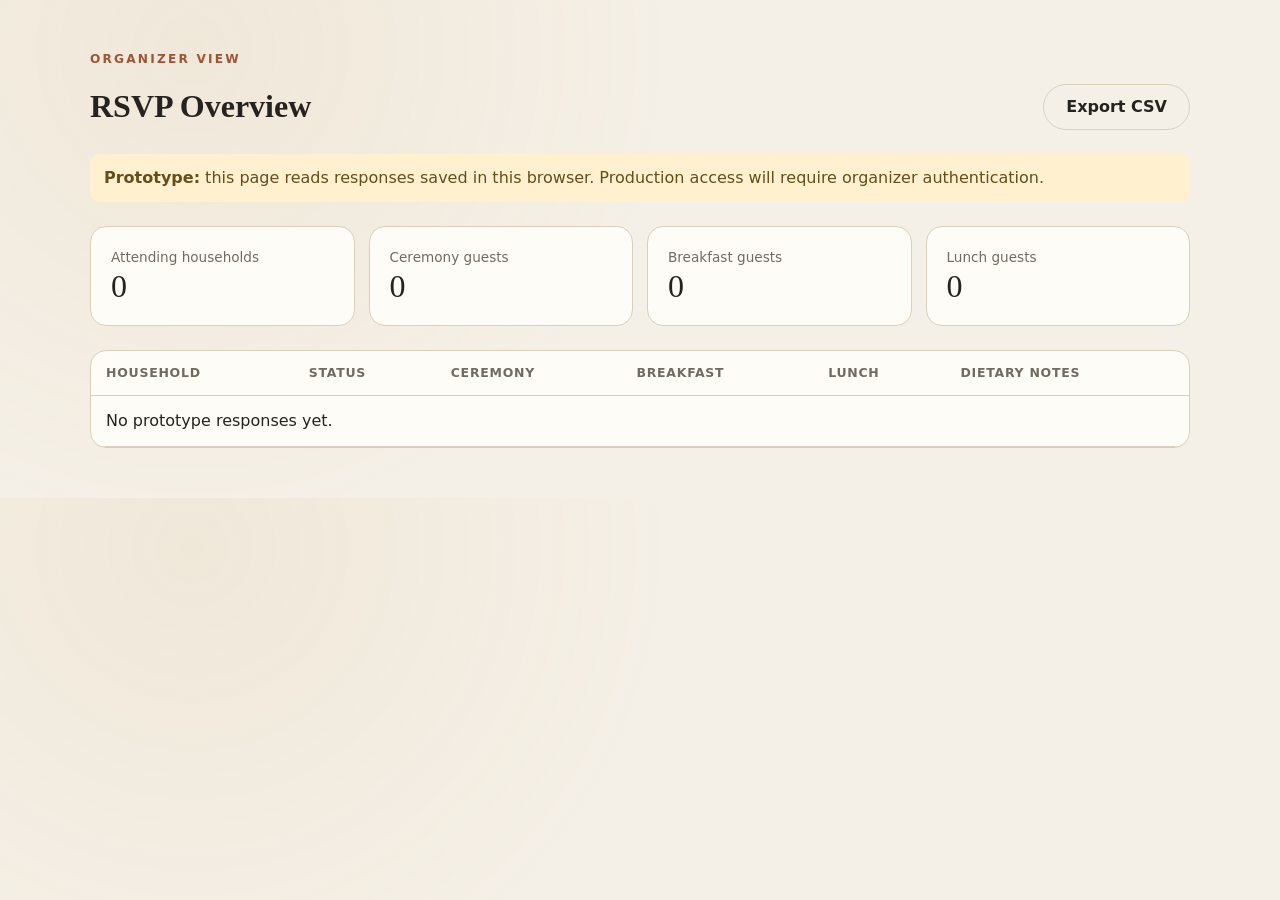
==== admin.html @ 560d62ce "Build initial Gruhapravesha RSVP prototype" ====
<!doctype html>
<html lang="en">
<head>
  <meta charset="utf-8">
  <meta name="viewport" content="width=device-width, initial-scale=1">
  <title>RSVP Overview</title>
  <link rel="stylesheet" href="styles.css">
  <style>
    .admin-shell{width:min(100% - 32px,1100px);margin:50px auto}.admin-head{display:flex;justify-content:space-between;align-items:end;gap:20px;margin-bottom:24px}.admin-head h1{margin:0;font-family:var(--heading)}.prototype-note{padding:12px 14px;border-radius:10px;background:#fff1cf;color:#654d1c}.stats{display:grid;grid-template-columns:repeat(4,1fr);gap:14px;margin:24px 0}.stat{padding:20px;border:1px solid var(--line);border-radius:16px;background:var(--surface)}.stat span{display:block;color:var(--muted);font-size:.85rem}.stat strong{font:400 2rem var(--heading)}.table-wrap{overflow:auto;border:1px solid var(--line);border-radius:16px;background:var(--surface)}table{width:100%;border-collapse:collapse;white-space:nowrap}th,td{padding:13px 15px;border-bottom:1px solid var(--line);text-align:left}th{font-size:.78rem;text-transform:uppercase;letter-spacing:.06em;color:var(--muted)}@media(max-width:760px){.stats{grid-template-columns:1fr 1fr}.admin-head{align-items:start;flex-direction:column}}
  </style>
</head>
<body>
  <main class="admin-shell">
    <div class="admin-head"><div><p class="eyebrow">Organizer view</p><h1>RSVP Overview</h1></div><button class="button button-secondary" id="export">Export CSV</button></div>
    <p class="prototype-note"><strong>Prototype:</strong> this page reads responses saved in this browser. Production access will require organizer authentication.</p>
    <section class="stats" id="stats"></section>
    <div class="table-wrap"><table><thead><tr><th>Household</th><th>Status</th><th>Ceremony</th><th>Breakfast</th><th>Lunch</th><th>Dietary notes</th></tr></thead><tbody id="responses"></tbody></table></div>
  </main>
  <script src="admin.js"></script>
</body>
</html>
---- styles.css ----
:root {
  /* Theme tokens: replace these when the final invitation style is selected. */
  --canvas: #f5f0e7;
  --surface: rgba(255, 253, 248, 0.94);
  --ink: #25231f;
  --muted: #706b62;
  --accent: #9d5538;
  --accent-dark: #773a25;
  --gold: #ae842f;
  --line: #d9cfbd;
  --success: #48664d;
  --danger: #a2382a;
  --shadow: 0 24px 70px rgba(72, 52, 29, 0.12);
  --radius: 22px;
  --heading: "Libre Baskerville", Georgia, serif;
  --body: "DM Sans", system-ui, sans-serif;
}

* { box-sizing: border-box; }
body {
  margin: 0;
  color: var(--ink);
  background:
    radial-gradient(circle at 15% 10%, rgba(174,132,47,.08), transparent 30rem),
    var(--canvas);
  font-family: var(--body);
  line-height: 1.5;
}
button, input, textarea { font: inherit; }
button, .choice-card, .segmented label { cursor: pointer; }

.page-shell { width: min(100% - 32px, 760px); margin: 0 auto; }
.event-header { padding: 72px 16px 42px; text-align: center; }
.eyebrow {
  margin: 0 0 14px;
  color: var(--accent);
  font-size: .76rem;
  font-weight: 600;
  letter-spacing: .18em;
  text-transform: uppercase;
}
.event-header h1 {
  margin: 0;
  color: var(--accent-dark);
  font: 400 clamp(2.4rem, 8vw, 4.25rem)/1.08 var(--heading);
}
.event-date { margin: 26px 0 4px; font-weight: 600; }
.event-place { margin: 0; color: var(--muted); }

.rsvp-card {
  position: relative;
  overflow: hidden;
  padding: clamp(24px, 5vw, 48px);
  border: 1px solid rgba(174,132,47,.34);
  border-radius: var(--radius);
  background: var(--surface);
  box-shadow: var(--shadow);
}
.rsvp-card::before {
  position: absolute;
  inset: 11px;
  border: 1px solid rgba(174,132,47,.13);
  border-radius: calc(var(--radius) - 7px);
  content: "";
  pointer-events: none;
}
.card-heading, form, .confirmation { position: relative; }
.card-heading h2, .section-copy h3, .confirmation h2 {
  margin: 0;
  font: 400 clamp(1.45rem, 4vw, 2rem)/1.3 var(--heading);
}
.card-heading > p:last-child, .section-copy p { margin: 8px 0 0; color: var(--muted); }
.step-label { margin: 0 0 8px; color: var(--gold); font-size: .78rem; font-weight: 600; text-transform: uppercase; letter-spacing: .12em; }
.progress { height: 3px; margin: 28px 0 34px; overflow: hidden; border-radius: 3px; background: #e9e1d4; }
.progress span { display: block; width: 25%; height: 100%; background: var(--accent); transition: width .25s ease; }

.form-step { animation: reveal .25s ease; }
@keyframes reveal { from { opacity: 0; transform: translateY(6px); } }
fieldset { margin: 26px 0; padding: 0; border: 0; }
legend, .field > span { display: block; margin-bottom: 9px; font-weight: 600; }
legend b, .field b { color: var(--accent); }
.choice-card {
  display: flex;
  gap: 13px;
  align-items: flex-start;
  margin-top: 12px;
  padding: 17px;
  border: 1px solid var(--line);
  border-radius: 14px;
  transition: border-color .2s, background .2s;
}
.choice-card:has(input:checked) { border-color: var(--accent); background: rgba(157,85,56,.055); }
.choice-card input { margin-top: 4px; accent-color: var(--accent); }
.choice-card strong, .choice-card small { display: block; }
.choice-card small { margin-top: 2px; color: var(--muted); }
.two-column, .count-grid { display: grid; grid-template-columns: repeat(2, minmax(0, 1fr)); gap: 16px; }
.field { display: block; margin: 22px 0; }
input, textarea {
  width: 100%;
  padding: 13px 14px;
  border: 1px solid var(--line);
  border-radius: 10px;
  color: var(--ink);
  background: #fffefa;
  outline: none;
}
input:focus, textarea:focus { border-color: var(--accent); box-shadow: 0 0 0 3px rgba(157,85,56,.11); }
.field-note { margin: -10px 0 0; color: var(--muted); font-size: .86rem; }
.section-copy { margin-bottom: 25px; }
.count-field { display: grid; gap: 8px; font-weight: 600; }
.count-field input { font-size: 1.15rem; }
.meal-card { margin: 18px 0; padding: 20px; border: 1px solid var(--line); border-radius: 16px; }
.meal-card h3, .meal-card p { margin: 0; }
.meal-card p { color: var(--muted); }
.segmented { display: flex; width: fit-content; margin: 16px 0; padding: 3px; border: 1px solid var(--line); border-radius: 999px; background: #f4eee4; }
.segmented input { position: absolute; opacity: 0; pointer-events: none; }
.segmented span { display: block; min-width: 70px; padding: 7px 16px; border-radius: 999px; text-align: center; }
.segmented input:checked + span { color: white; background: var(--accent); }
.review-summary { margin: 20px 0; overflow: hidden; border: 1px solid var(--line); border-radius: 16px; }
.review-row { display: flex; justify-content: space-between; gap: 20px; padding: 14px 17px; border-bottom: 1px solid var(--line); }
.review-row:last-child { border-bottom: 0; }
.review-row span:first-child { color: var(--muted); }
.review-row strong { text-align: right; }
.form-error { margin-top: 20px; padding: 12px 14px; border-radius: 10px; color: var(--danger); background: #fcebe8; }
.form-actions { display: flex; justify-content: flex-end; gap: 12px; margin-top: 30px; }
.button { display: inline-flex; justify-content: center; align-items: center; min-height: 46px; padding: 10px 22px; border: 1px solid transparent; border-radius: 999px; font-weight: 600; text-decoration: none; }
.button-primary { color: #fff; background: var(--accent); }
.button-primary:hover { background: var(--accent-dark); }
.button-secondary { color: var(--ink); border-color: var(--line); background: transparent; }
.confirmation { padding: 24px 0 8px; text-align: center; }
.confirmation-mark { display: grid; place-items: center; width: 50px; height: 50px; margin: 0 auto 20px; border-radius: 50%; color: white; background: var(--success); font-size: 1.5rem; }
.confirmation-summary { margin: 24px auto; max-width: 480px; }
.confirmation-actions { display: flex; flex-wrap: wrap; justify-content: center; gap: 12px; margin-top: 28px; }
footer { padding: 28px 12px 56px; color: var(--muted); font-size: .84rem; text-align: center; }
[hidden] { display: none !important; }

@media (max-width: 560px) {
  .page-shell { width: min(100% - 20px, 760px); }
  .event-header { padding-top: 48px; }
  .two-column { grid-template-columns: 1fr; gap: 0; }
  .rsvp-card { padding: 26px 20px; }
  .form-actions .button { flex: 1; }
}

@media (prefers-reduced-motion: reduce) {
  *, *::before, *::after { scroll-behavior: auto !important; animation: none !important; transition: none !important; }
}
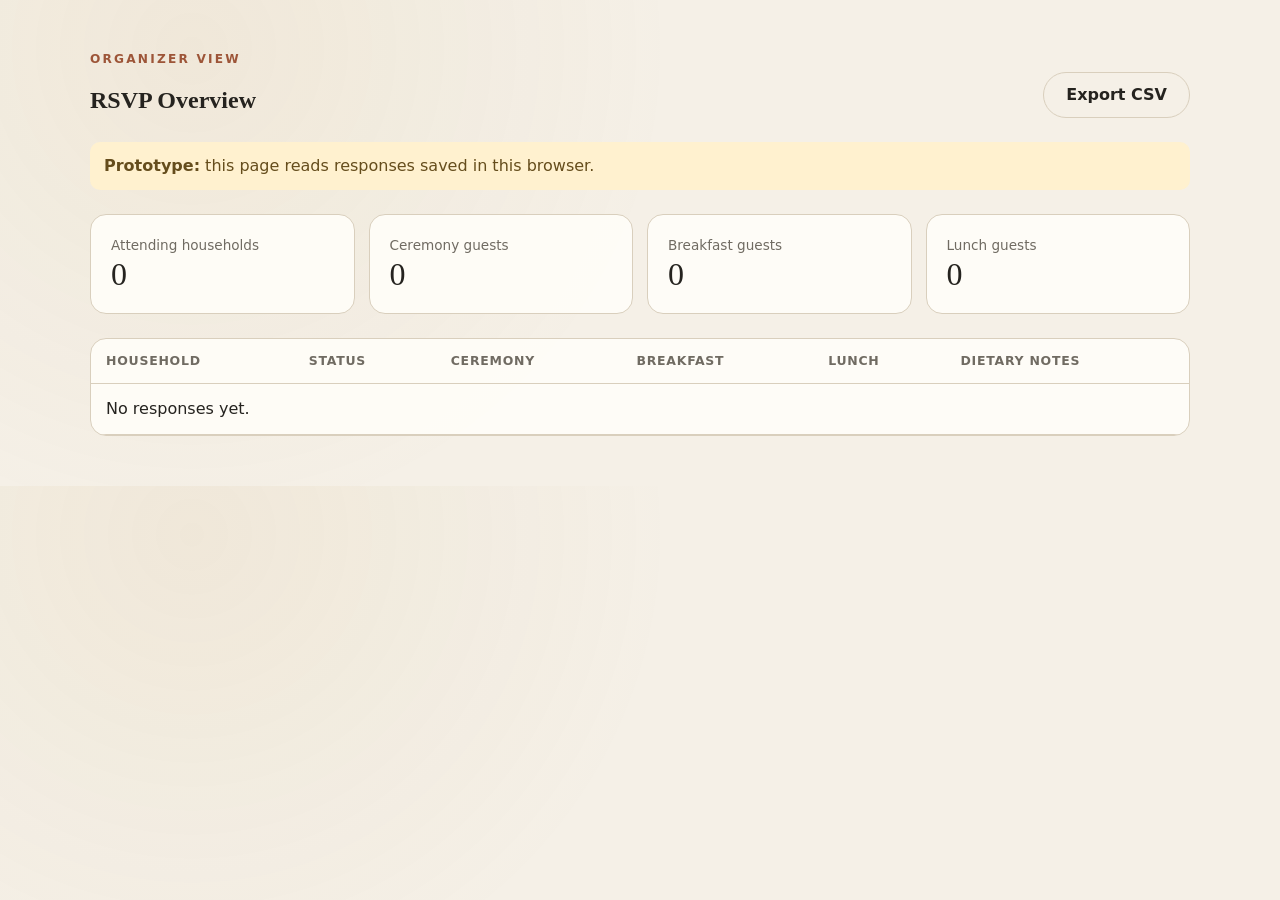
==== commit 85870350: "Add secure Supabase RSVP backend and organizer authentication" ====
--- a/admin.html
+++ b/admin.html
@@ -11,11 +11,25 @@
 </head>
 <body>
   <main class="admin-shell">
+    <section id="login-panel" class="rsvp-card" hidden>
+      <p class="eyebrow">Private organizer access</p>
+      <h1>Sign in</h1>
+      <p>Use the organizer account configured in Supabase.</p>
+      <form id="login-form">
+        <label class="field"><span>Email</span><input type="email" name="email" autocomplete="email" required></label>
+        <label class="field"><span>Password</span><input type="password" name="password" autocomplete="current-password" required></label>
+        <div id="login-error" class="form-error" role="alert" hidden></div>
+        <button class="button button-primary" type="submit">Sign in</button>
+      </form>
+    </section>
+    <section id="dashboard">
     <div class="admin-head"><div><p class="eyebrow">Organizer view</p><h1>RSVP Overview</h1></div><button class="button button-secondary" id="export">Export CSV</button></div>
-    <p class="prototype-note"><strong>Prototype:</strong> this page reads responses saved in this browser. Production access will require organizer authentication.</p>
+    <p class="prototype-note" id="mode-note"><strong>Prototype:</strong> this page reads responses saved in this browser.</p>
     <section class="stats" id="stats"></section>
     <div class="table-wrap"><table><thead><tr><th>Household</th><th>Status</th><th>Ceremony</th><th>Breakfast</th><th>Lunch</th><th>Dietary notes</th></tr></thead><tbody id="responses"></tbody></table></div>
+    </section>
   </main>
+  <script src="config.js"></script>
   <script src="admin.js"></script>
 </body>
 </html>
--- a/styles.css
+++ b/styles.css
@@ -28,6 +28,7 @@
 }
 button, input, textarea { font: inherit; }
 button, .choice-card, .segmented label { cursor: pointer; }
+.honeypot { position: absolute !important; left: -10000px !important; width: 1px !important; height: 1px !important; overflow: hidden !important; }
 
 .page-shell { width: min(100% - 32px, 760px); margin: 0 auto; }
 .event-header { padding: 72px 16px 42px; text-align: center; }
